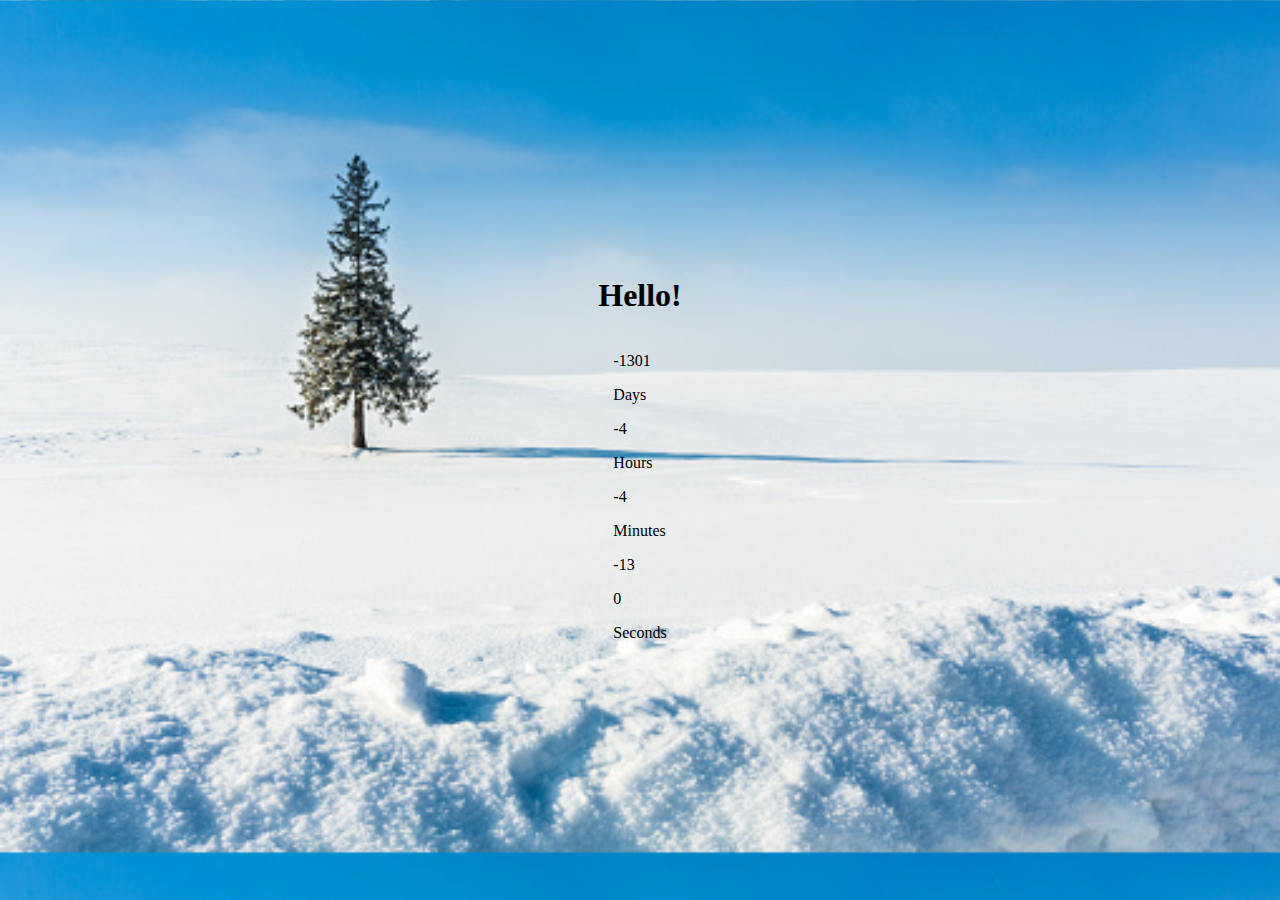
==== index.html @ 80066db9 "Created simple countdown timer to new years. Will display countdown each second." ====
<!DOCTYPE html>
<html lang="en">
  <head>
    <meta charset="UTF-8" />
    <meta http-equiv="X-UA-Compatible" content="IE=edge" />
    <meta name="viewport" content="width=device-width, initial-scale=1.0" />
    <title>Coundown Application</title>
    <link rel="stylesheet" href="style.css"></link>
    <script src="script.js" defer></script>
  </head>
  <body>
        <h1>Hello!</h1>
        <div class="countdown-container">
            <div class="days">
                <p id="days">0</p>
                <span>Days</span>
            </div>
            <div class="hours">
                <p id="hours">0</p>
                <span>Hours</span>
            </div>
            <div class="minutes">
                <p id="minutes">0</p>
                <span>Minutes</span>
            </div>
            <div class="seconds">
                <p id="seconds"></p>0</p>
                <span>Seconds</span>
            </div>
        </div>
    </body>
</html>
---- style.css ----
body {
    background-image: url("./snow.jpeg");
    background-size: cover;
    display: flex;
    flex-direction: column;
    justify-content: center;
    align-items: center;
    margin-top: 20%;
};

.countdown-container {
    display: flex;
    flex-direction: column;
    
};

.countdown-numbers {
    display: flex;

};

p {
    font-weight: bold;
}
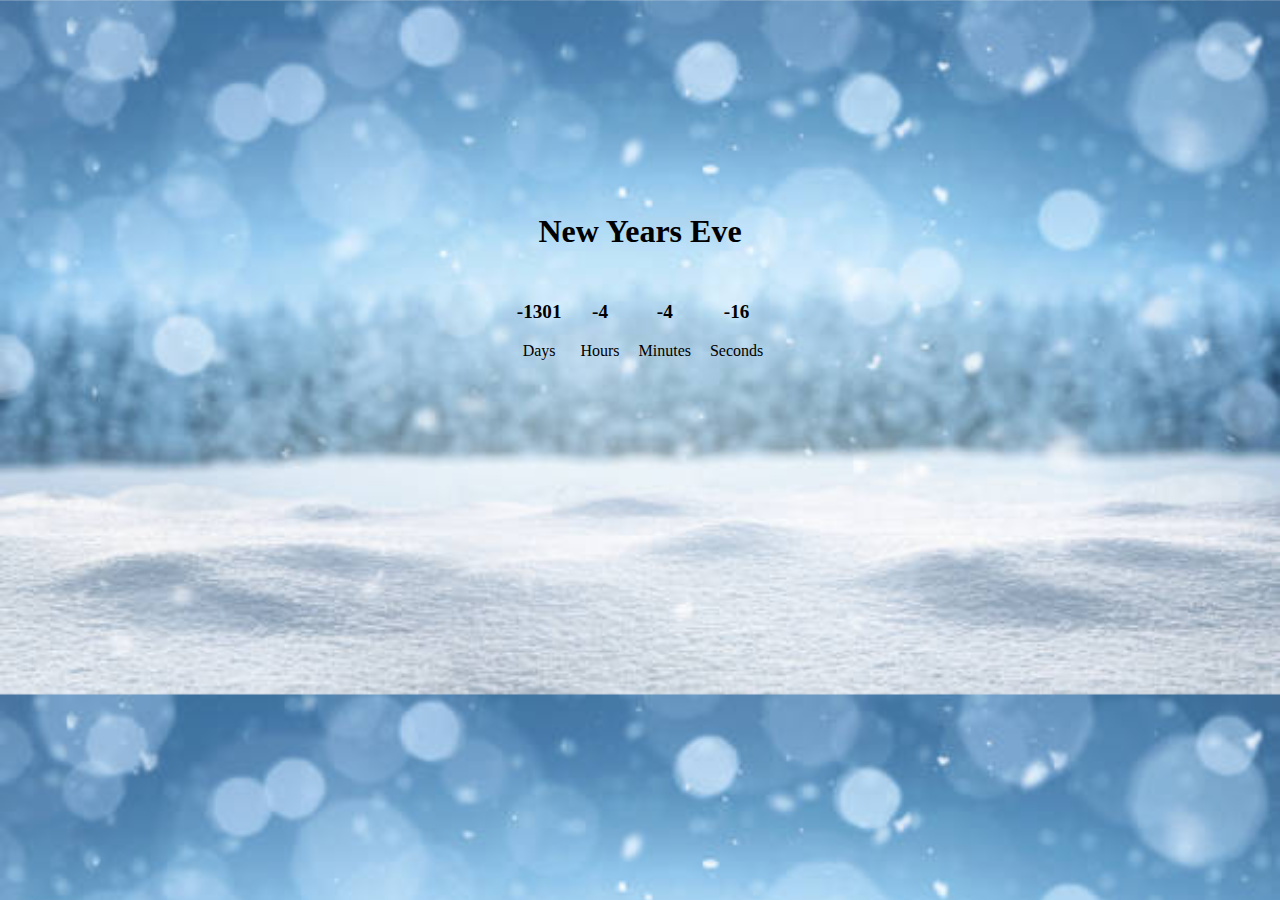
==== commit db299ee6: "Alignment and style corrections, Removed blocking colon. Altered background. Counter functional." ====
--- a/index.html
+++ b/index.html
@@ -9,22 +9,22 @@
     <script src="script.js" defer></script>
   </head>
   <body>
-        <h1>Hello!</h1>
+        <h1>New Years Eve</h1>
         <div class="countdown-container">
-            <div class="days">
-                <p id="days">0</p>
+            <div class="time">
+                <p id="days"></p>
                 <span>Days</span>
             </div>
-            <div class="hours">
-                <p id="hours">0</p>
+            <div class="time">
+                <p id="hours"></p>
                 <span>Hours</span>
             </div>
-            <div class="minutes">
-                <p id="minutes">0</p>
+            <div class="time">
+                <p id="minutes"></p>
                 <span>Minutes</span>
             </div>
-            <div class="seconds">
-                <p id="seconds"></p>0</p>
+            <div class="time">
+                <p id="seconds"></p>
                 <span>Seconds</span>
             </div>
         </div>
--- a/style.css
+++ b/style.css
@@ -5,22 +5,21 @@
     flex-direction: column;
     justify-content: center;
     align-items: center;
-    margin-top: 20%;
-};
+    margin-top: 15%;
+
+}
 
 .countdown-container {
     display: flex;
-    flex-direction: column;
-    
-};
+    justify-content: center;
+}
 
-.countdown-numbers {
-    display: flex;
-
-};
+.time {
+    text-align: center;
+    padding:5%;
+}
 
 p {
     font-weight: bold;
+    font-size: 120%;
 }
-
-
